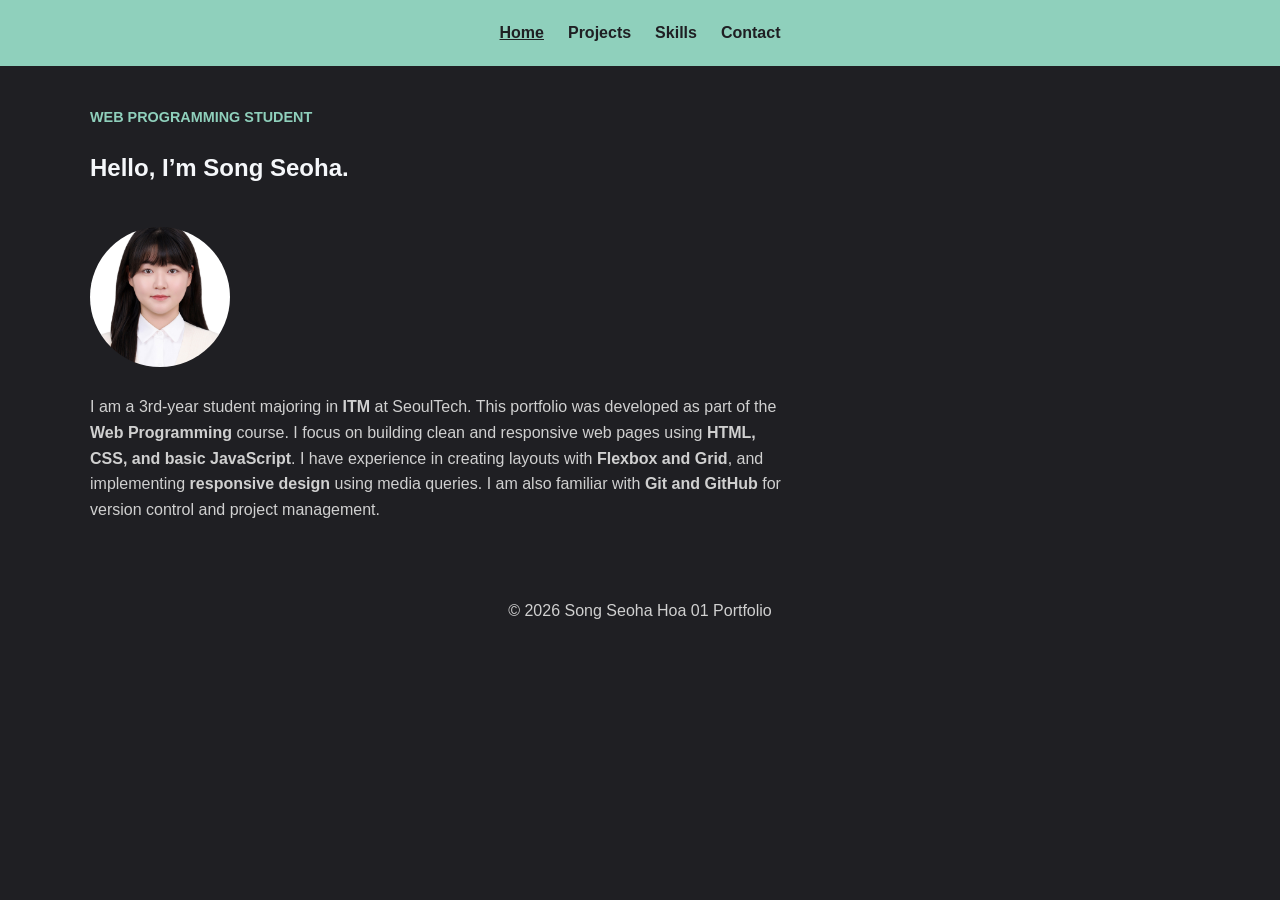
==== index.html @ 610c482a "Initial commit: Base files carried over from Assignment 1 for Assignment 2 enhancement" ====
<!DOCTYPE html>
<html lang="en">
<head>
    <meta charset="UTF-8">
    <meta name="viewport" content="width=device-width, initial-scale=1.0">
    <title>My Portfolio</title>
    <link rel="stylesheet" href="css/style.css">
</head>
<body>
    <header class="site-header">
        <div class="header-inner">
            <nav>
                <ul class="nav-list">
                    <li><a href="index.html" class="active">Home</a></li>
                    <li><a href="projects.html">Projects</a></li>
                    <li><a href="skills.html">Skills</a></li>
                    <li><a href="contact.html">Contact</a></li>
                </ul>
            </nav>
        </div>
    </header>

    <main class="page-shell">
        <section class="hero-card">
            <p class="eyebrow">Web Programming Student</p>
            <h1>Hello, I’m Song Seoha.</h1>
            <img src="images/profile.jpg" alt="profile" class="profile-img">

            <p class="hero-text">
            I am a 3rd-year student majoring in <strong>ITM</strong> at SeoulTech.  
            This portfolio was developed as part of the <strong>Web Programming</strong> course.  
            I focus on building clean and responsive web pages using <strong>HTML, CSS, and basic JavaScript</strong>.  

            I have experience in creating layouts with <strong>Flexbox and Grid</strong>, and implementing <strong>responsive design</strong> using media queries.  
            I am also familiar with <strong>Git and GitHub</strong> for version control and project management.
            </p>
        </section>
    </main>

    <footer class="site-footer">
        <p>© 2026 Song Seoha Hoa 01 Portfolio</p>
    </footer>    
</body>
</html>
---- css/style.css ----
body {
    margin: 0;
    font-family: Arial, sans-serif;
    line-height: 1.6;
    background: #1f1f23;
    color: #f5f7fa;
}

.site-header {
    background: #8fd0bc;
    padding: 20px;
}

.header-inner {
    max-width: 1100px;
    margin: 0 auto;
}

.nav-list {
    list-style: none;
    margin: 0;
    padding: 0;
    display: flex;
    justify-content: center;
    gap: 24px;
    flex-wrap: wrap;
}

.nav-list a {
    text-decoration: none;
    color: #1f1f23;
    font-weight: bold;
}

.nav-list a.active {
    text-decoration: underline;
}

.page-shell {
    max-width: 1100px;
    margin: 0 auto;
    padding: 40px 20px;
    background: #1f1f23;
}

.eyebrow {
    margin: 0 0 10px;
    font-size: 0.9rem;
    font-weight: bold;
    text-transform: uppercase;
    color: #8fd0bc;
}

.hero-card h2,
.content-card h2 {
    margin: 0 0 16px;
    font-size: 2rem;
}

.hero-text,
.section-text {
    margin: 0;
    max-width: 700px;
    color: #d0d0d0;
}

.profile-img {
    width: 140px;
    height: 140px;
    object-fit: cover;
    border-radius: 50%;
    margin: 20px 0;
}

.card-grid {
    list-style: none;
    margin: 24px 0 0;
    padding: 0;
    display: grid;
    grid-template-columns: repeat(3, 1fr);
    gap: 16px;
}

.info-card {
    background: #2a2a31;
    padding: 30px;
    border-radius: 20px;
}

.info-card h3 {
    margin-top: 0;
    margin-bottom: 10px;
}

.info-card p {
    margin: 0;
    color: #d0d0d0;
}

.skill-card {
    text-align: center;
    font-weight: bold;
}

.contact-form {
    margin-top: 24px;
    display: flex;
    flex-direction: column;
    gap: 12px;
    max-width: 700px;
}

.contact-form label {
    font-weight: bold;
}

.contact-form input,
.contact-form textarea {
    width: 100%;
    padding: 12px;
    font-size: 1rem;
    border-radius: 7px;
    border: none;
    background: #2a2a31;
    color: #f5f7fa;
}

.contact-form button {
    width: 100px;
    border-radius: 10px;
    padding: 12px 18px;
    border: none;
    background: #8fd0bc;
    color: #1f1f23;
    font-weight: bold;
    cursor: pointer;
}

.site-footer {
    text-align: center;
    padding: 20px;
    background: #1f1f23;
    color: #d0d0d0;
}

@media (max-width: 768px) {
    .card-grid {
        grid-template-columns: repeat(2, 1fr);
    }
}

@media (max-width: 480px) {
    .card-grid {
        grid-template-columns: 1fr;
    }
}
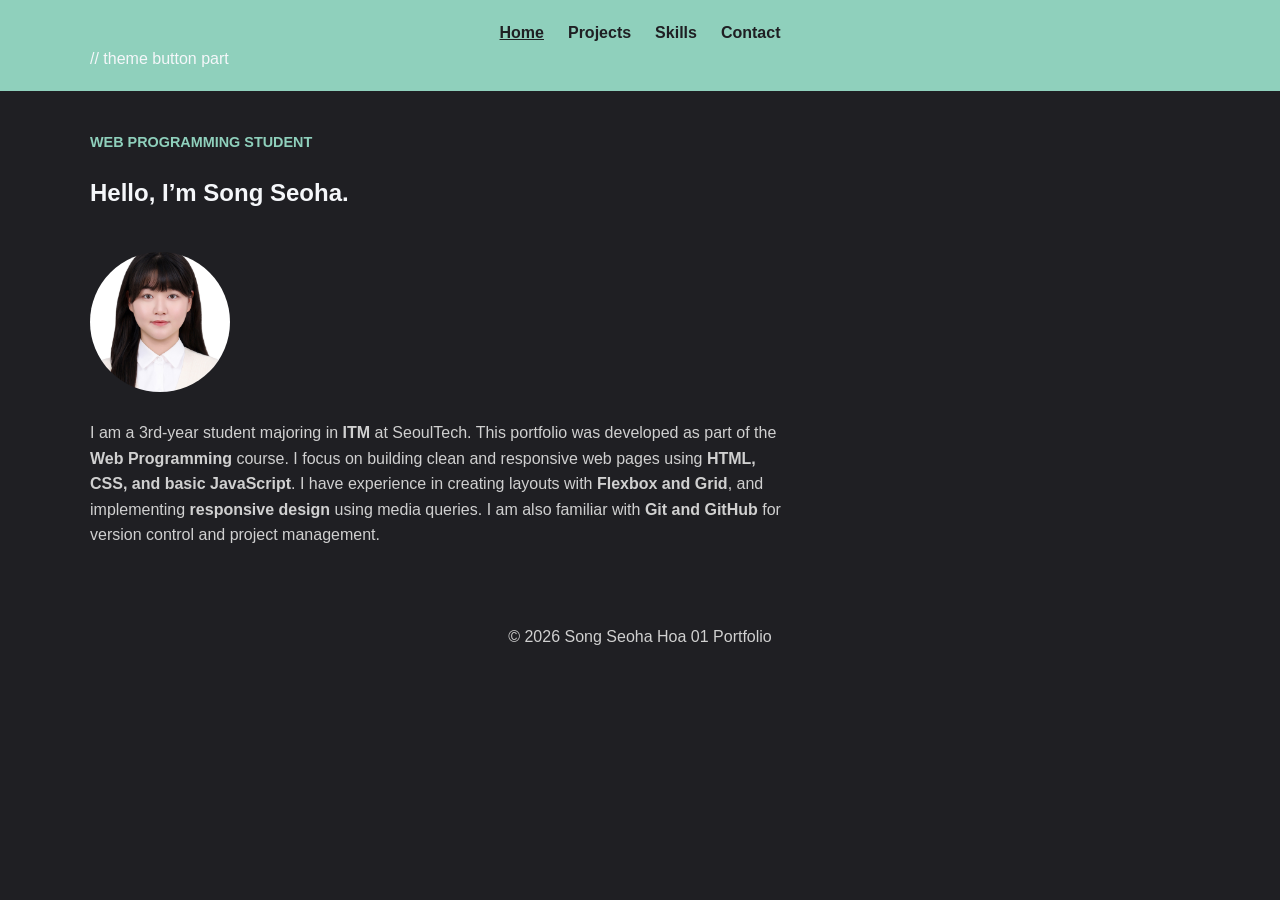
==== commit 397f9fc3: "Restructure header layout to prepare for theme switcher" ====
--- a/index.html
+++ b/index.html
@@ -5,6 +5,7 @@
     <meta name="viewport" content="width=device-width, initial-scale=1.0">
     <title>My Portfolio</title>
     <link rel="stylesheet" href="css/style.css">
+    <script src="js/main.js" defer></script>
 </head>
 <body>
     <header class="site-header">
@@ -17,6 +18,9 @@
                     <li><a href="contact.html">Contact</a></li>
                 </ul>
             </nav>
+            <div class="header-actions">
+                // theme button part
+            </div>
         </div>
     </header>
 
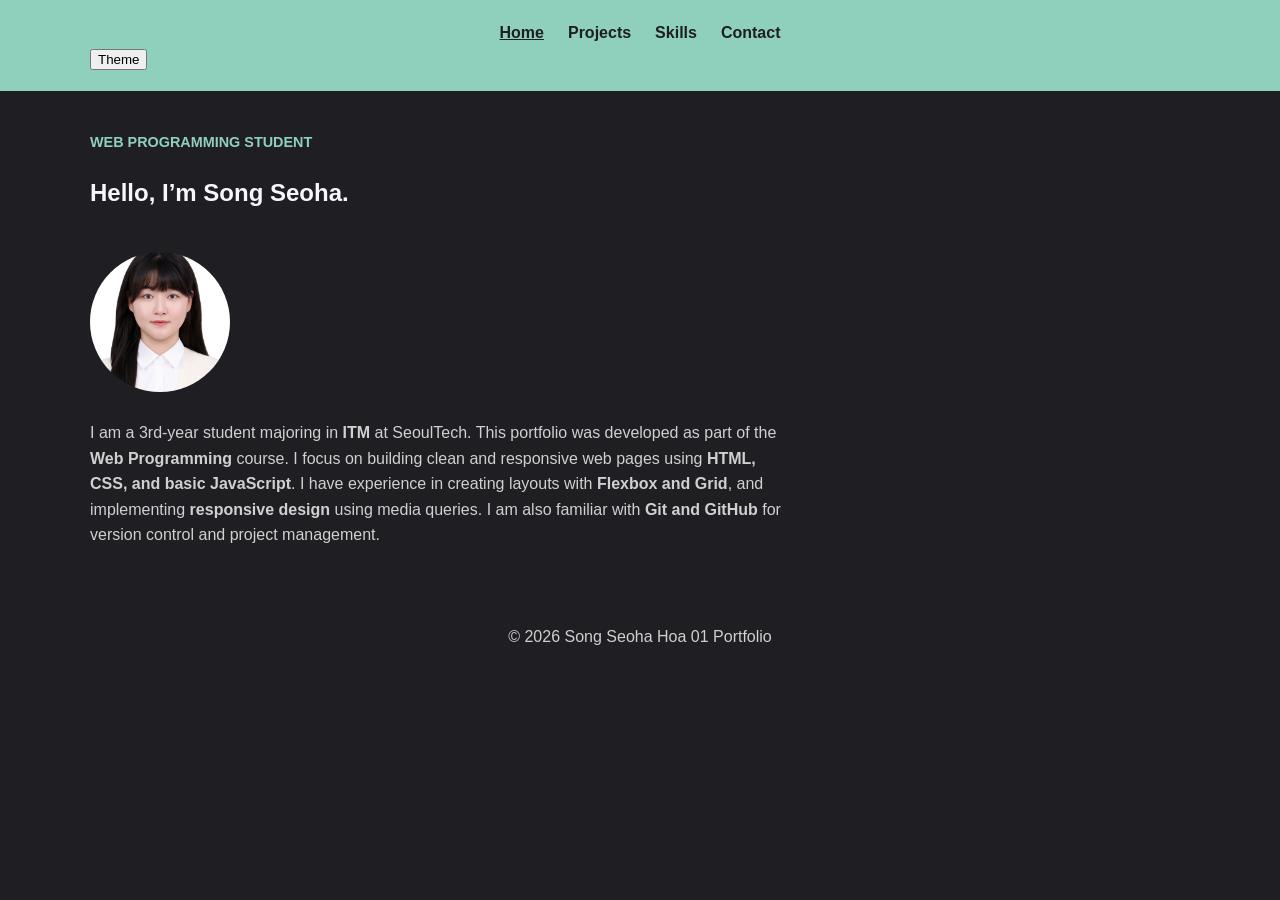
==== commit f1a2d0f0: "Add theme toggle button inside header actions" ====
--- a/index.html
+++ b/index.html
@@ -19,7 +19,9 @@
                 </ul>
             </nav>
             <div class="header-actions">
-                // theme button part
+                <button type="button" id="theme-toggle" class="theme-toggle">
+                Theme
+                </button>
             </div>
         </div>
     </header>
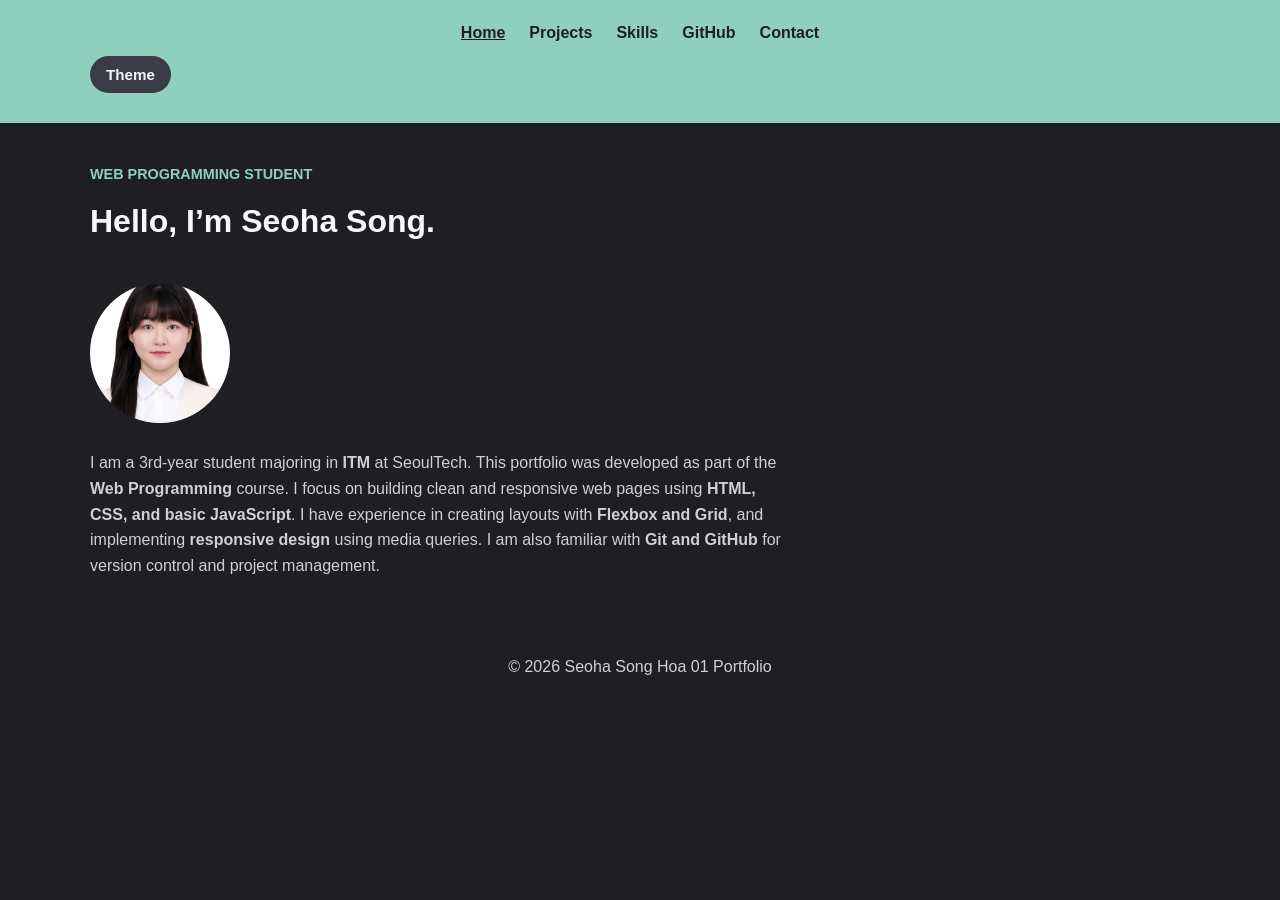
==== commit 533be12f: "temp commit before rebase" ====
--- a/index.html
+++ b/index.html
@@ -15,12 +15,13 @@
                     <li><a href="index.html" class="active">Home</a></li>
                     <li><a href="projects.html">Projects</a></li>
                     <li><a href="skills.html">Skills</a></li>
+                    <li><a href="github.html">GitHub</a></li>
                     <li><a href="contact.html">Contact</a></li>
                 </ul>
             </nav>
             <div class="header-actions">
                 <button type="button" id="theme-toggle" class="theme-toggle">
-                Theme
+                    Theme
                 </button>
             </div>
         </div>
@@ -29,7 +30,7 @@
     <main class="page-shell">
         <section class="hero-card">
             <p class="eyebrow">Web Programming Student</p>
-            <h1>Hello, I’m Song Seoha.</h1>
+            <h1>Hello, I’m Seoha Song.</h1>
             <img src="images/profile.jpg" alt="profile" class="profile-img">
 
             <p class="hero-text">
@@ -44,7 +45,7 @@
     </main>
 
     <footer class="site-footer">
-        <p>© 2026 Song Seoha Hoa 01 Portfolio</p>
+        <p>© 2026 Seoha Song Hoa 01 Portfolio</p>
     </footer>    
 </body>
 </html>
--- a/css/style.css
+++ b/css/style.css
@@ -51,8 +51,8 @@
     color: #8fd0bc;
 }
 
-.hero-card h2,
-.content-card h2 {
+.hero-card h1,
+.content-card h1 {
     margin: 0 0 16px;
     font-size: 2rem;
 }
@@ -153,4 +153,127 @@
     .card-grid {
         grid-template-columns: 1fr;
     }
+}
+
+
+
+
+
+
+/* div class */
+.header-actions { 
+    display: flex;
+    flex-wrap: wrap;
+    gap: 12px;
+    margin: 10px 0;
+}
+
+/* button class */
+.theme-toggle {
+    border: none;
+    border-radius: 999px;
+    padding: 10px 16px;
+    font-size: 0.95rem;
+    font-weight: bold;
+    cursor: pointer;
+    background: #3c3c46;
+    color: #f5f7fa;
+}
+
+body.pink-theme {
+    background: #f7f3ef !important;
+    color: #2a2a2a;
+}
+
+body.pink-theme .page-shell,
+body.pink-theme main,
+body.pink-theme .hero-card,
+body.pink-theme .content-card {
+    background: #f7f3ef !important;
+}
+body.pink-theme .site-header {
+    background: #d8a7b1 !important;
+}
+
+body.pink-theme .nav-list a {
+    color: #2a2a2a;
+}
+
+body.pink-theme .nav-list a.active {
+    text-decoration: underline;
+    color: #ffffff;
+}
+
+body.pink-theme .info-card {
+    background: #fffafa !important;
+}
+
+body.pink-theme .hero-text,
+body.pink-theme .section-text {
+    color: #555;
+}
+
+body.pink-theme .eyebrow {
+    color: #b07d88;
+}
+
+body.pink-theme .contact-form input,
+body.pink-theme .contact-form textarea {
+    background: #ffffff;
+    color: #2a2a2a;
+    border: 1px solid #d8a7b1;
+}
+
+body.pink-theme .contact-form button {
+    background: #d8a7b1;
+    color: #ffffff;
+}
+
+body.pink-theme .site-footer {
+    background: #f0e6e8;
+    color: #555;
+}
+
+body.pink-theme .filter-btn.active {
+    background: #d8a7b1;
+    color: #1f1f23;
+}
+
+
+
+
+
+
+.filter-bar {
+    display: flex;
+    flex-wrap: wrap;
+    gap: 12px;
+    margin: 24px 0;
+}
+
+.filter-btn {
+    border: none;
+    border-radius: 10px;
+    padding: 10px 16px;
+    font-size: 0.95rem;
+    font-weight: bold;
+    cursor: pointer;
+    background: #2a2a31;
+    color: #f5f7fa;
+}
+
+.filter-btn.active {
+    background: #8fd0bc;
+    color: #1f1f23;
+}
+
+body.light-theme .filter-btn {
+    background: #ffffff;
+    color: #2a2a2a;
+    border: 1px solid #d8a7b1;
+}
+
+body.light-theme .filter-btn.active {
+    background: #d8a7b1;
+    color: #ffffff;
 }
